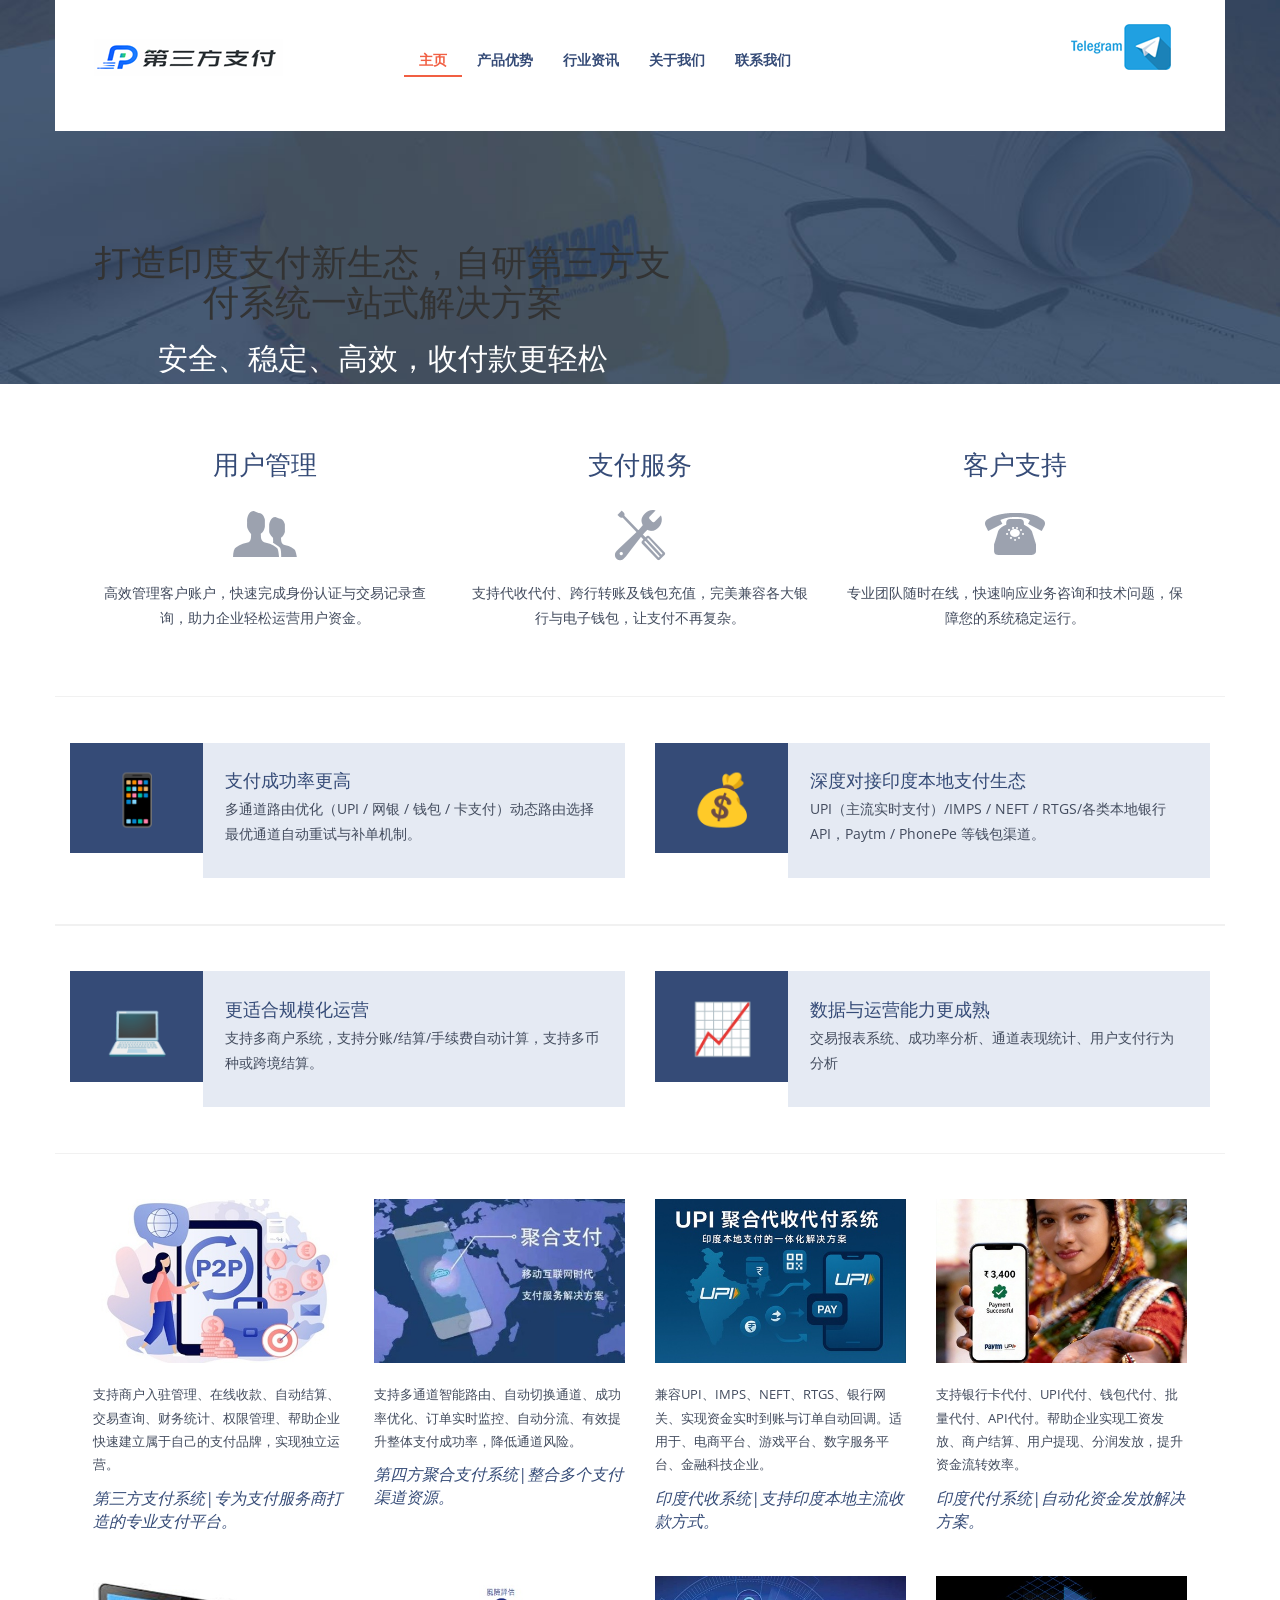
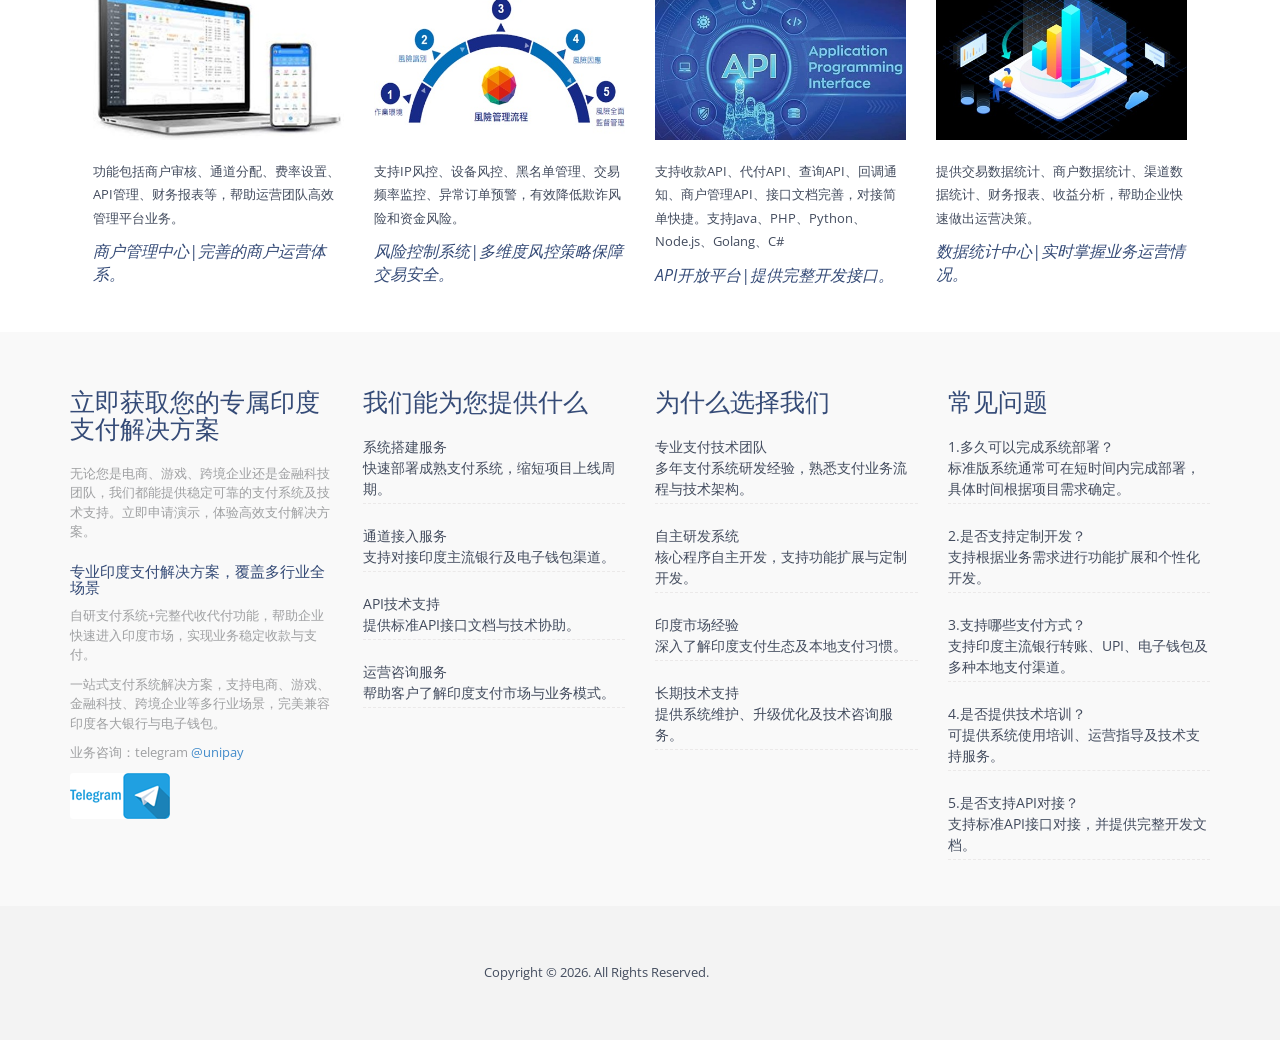
==== index.html @ 06663831 "Add files via upload" ====
<!DOCTYPE HTML>

<html>
<head><meta charset="utf-8"/><meta content="IE=edge" http-equiv="X-UA-Compatible"/><meta content="index,follow" name="robots"/>
<title>印度UPI支付系统搭建 | 第三方支付 & 代收代付解决方案</title>
<!-- Bootstrap -->
<link href="css/bootstrap.min.css" rel="stylesheet" type="text/css"/>
<link href="css/bootstrap.css" rel="stylesheet" type="text/css"/>
<meta content="width=device-width, initial-scale=1" name="viewport"/>

<!--[if lt IE 9]>
     <script src="https://oss.maxcdn.com/libs/html5shiv/3.7.0/html5shiv.js"></script>
     <script src="https://oss.maxcdn.com/libs/respond.js/1.4.2/respond.min.js"></script>
<![endif]-->
<!--  webfonts  -->
<link href="https://fonts.googleapis.com/css?family=Open+Sans:400,300,700" rel="stylesheet" type="text/css"/>
<!-- // webfonts  -->
<link href="css/style.css" media="all" rel="stylesheet" type="text/css">
<!-- start plugins -->
<script src="js/jquery.min.js" type="text/javascript"></script>
<script src="js/bootstrap.js" type="text/javascript"></script>
<script src="js/bootstrap.min.js" type="text/javascript"></script>
</link><link href="https://yourdomain.com/index.html" rel="canonical"/><meta content="Home" property="og:title"/><meta content="website" property="og:type"/><meta content="https://yourdomain.com/index.html" property="og:url"/><meta content="Automatically optimized website page" property="og:description"/><script type="application/ld+json">{"@context": "https://schema.org", "@type": "WebSite", "url": "https://yourdomain.com/", "name": "Home"}</script></head>
<body>
<header class="header_bg"><!-- start header -->
<div class="container">
<div class="row header">
<nav class="navbar" role="navigation">
<div class="container-fluid">
<!-- Brand and toggle get grouped for better mobile display -->
<div class="navbar-header">
<button class="navbar-toggle" data-target="#bs-example-navbar-collapse-1" data-toggle="collapse" type="button">
<span class="sr-only">Toggle navigation</span>
<span class="icon-bar"></span>
<span class="icon-bar"></span>
<span class="icon-bar"></span>
</button>
<a class="navbar-brand" href="index.html"><img alt="Image" class="img-responsive" loading="lazy" src="images/logo.png"/> </a>
</div>
<!-- Collect the nav links, forms, and other content for toggling -->
<div class="collapse navbar-collapse" id="bs-example-navbar-collapse-1">
<ul class="menu nav navbar-nav">
<li class="active"><a href="index.html">主页</a></li>
<li><a href="feature.html">产品优势</a></li>
<li><a href="blog.html">行业资讯</a></li>
<li><a href="about.html">关于我们</a></li>
<li><a href="contact.html">联系我们</a></li>
</ul>

<div class="soc_icons" style="text-align: right;">
<ul class="list-unstyled">
<li><a class="icon1" href="https://t.me/unipay02" rel="nofollow"></a></li>
<div class="clearfix"></div>
</ul>
</div>

</div><!-- /.navbar-collapse -->
</div><!-- /.container-fluid -->
</nav>
</div>
<div class="row slider text-center">
<div class="col-md-8">
<div class="col-md-10 slider_text">
<h1>打造印度支付新生态，自研第三方支付系统一站式解决方案</h1>
<h3>安全、稳定、高效，收付款更轻松</h3>
</div>
</div>
<!--<div class="col-md-4">
<div class="slider_img">
<img alt="Image" class="img-responsive" loading="lazy" src="images/pic1.png"/>
</div>
</div>-->
</div>
</div>
</header>

<main class="main"><!-- start main -->
<main class="container main">

<div class="row grids_of_3">
<div class="col-md-4 grid1_of_3">
<h2>用户管理</h2>
<img alt="Image" class="img-responsive" loading="lazy" src="images/icon1.png"/>
<p>高效管理客户账户，快速完成身份认证与交易记录查询，助力企业轻松运营用户资金。</p>
<!--<div class="rd_more1">
<a class="btn_style" href="single-page.html"></a>
</div>-->
</div>
<div class="col-md-4 grid1_of_3">
<h2>支付服务</h2>
<img alt="Image" class="img-responsive" loading="lazy" src="images/icon2.png"/>
<p>支持代收代付、跨行转账及钱包充值，完美兼容各大银行与电子钱包，让支付不再复杂。</p>
<!--<div class="rd_more1">
<a class="btn_style" href="single-page.html"></a>
</div>-->
</div>
<div class="col-md-4 grid1_of_3">
<h2>客户支持</h2>
<img alt="Image" class="img-responsive" loading="lazy" src="images/icon3.png"/>
<p>专业团队随时在线，快速响应业务咨询和技术问题，保障您的系统稳定运行。</p>
<!--<div class="rd_more1">
<a class="btn_style" href="single-page.html"></a>
</div>-->
</div>
<div class="clearfix"></div>
</div>
<div class="row grids_btm top">
<div class="col-md-6">
<div class="grid_list">
<div class="images_1_of_1">
<p>📱</p>
</div>
<div class="grid_1_of_1">
<h3>支付成功率更高</h3>
<p>多通道路由优化（UPI / 网银 / 钱包 / 卡支付）动态路由选择最优通道自动重试与补单机制。</p>
</div>
<div class="clearfix"></div>
</div>
</div>
<div class="col-md-6">
<div class="grid_list">
<div class="images_1_of_1">
<p>💰</p>
</div>
<div class="grid_1_of_1">
<h3>深度对接印度本地支付生态</h3>
<p>UPI（主流实时支付）/IMPS / NEFT / RTGS/各类本地银行API，Paytm / PhonePe 等钱包渠道。</p>
</div>
</div>
<div class="clearfix"></div>
</div>
</div>
<div class="row grids_btm top">
<div class="col-md-6">
<div class="grid_list">
<div class="images_1_of_1">
<p>💻</p>
</div>
<div class="grid_1_of_1">
<h3>更适合规模化运营</h3>
<p>支持多商户系统，支持分账/结算/手续费自动计算，支持多币种或跨境结算。</p>
</div>
<div class="clearfix"></div>
</div>
</div>
<div class="col-md-6">
<div class="grid_list">
<div class="images_1_of_1">
<p>📈</p>
</div>
<div class="grid_1_of_1">
<h3>数据与运营能力更成熟</h3>
<p>交易报表系统、成功率分析、通道表现统计、用户支付行为分析</p>
</div>
</div>
<div class="clearfix"></div>
</div>
</div>

<div class="features"><!-- start feature -->
<div class="row features_list">
<div class="col-md-3 feature">
<div class="fancyDemo">
<a href="images/ser_pic1.jpg" rel="group" title=""><img alt="Image" class="img-responsive" loading="lazy" src="images/ser_pic1.jpg"/></a>
</div>
<p class="para">支持商户入驻管理、在线收款、自动结算、交易查询、财务统计、权限管理、帮助企业快速建立属于自己的支付品牌，实现独立运营。</p>
<a href="single-page.html"> 第三方支付系统|专为支付服务商打造的专业支付平台。</a>
</div>
<div class="col-md-3 feature">
<div class="fancyDemo">
<a href="images/ser_pic2.jpg" rel="group" title=""><img alt="Image" class="img-responsive" loading="lazy" src="images/ser_pic2.jpg"/></a>
</div>
<p class="para">支持多通道智能路由、自动切换通道、成功率优化、订单实时监控、自动分流、有效提升整体支付成功率，降低通道风险。</p>
<a href="single-page.html">第四方聚合支付系统|整合多个支付渠道资源。</a>
</div>
<div class="col-md-3 feature">
<div class="fancyDemo">
<a href="images/ser_pic3.jpg" rel="group" title=""><img alt="Image" class="img-responsive" loading="lazy" src="images/ser_pic3.jpg"/></a>
</div>
<p class="para">兼容UPI、IMPS、NEFT、RTGS、银行网关、实现资金实时到账与订单自动回调。适用于、电商平台、游戏平台、数字服务平台、金融科技企业。</p>
<a href="single-page.html"> 印度代收系统|支持印度本地主流收款方式。</a>
</div>
<div class="col-md-3 feature">
<div class="fancyDemo">
<a href="images/ser_pic4.jpg" rel="group" title=""><img alt="Image" class="img-responsive" loading="lazy" src="images/ser_pic4.jpg"/></a>
</div>
<p class="para">支持银行卡代付、UPI代付、钱包代付、批量代付、API代付。帮助企业实现工资发放、商户结算、用户提现、分润发放，提升资金流转效率。</p>
<a href="single-page.html">印度代付系统|自动化资金发放解决方案。</a>
</div>
</div>
<div class="row features_list1"><!-- start feature -->
<div class="col-md-3 feature">
<div class="fancyDemo">
<a href="images/ser_pic5.jpg" rel="group" title=""><img alt="Image" class="img-responsive" loading="lazy" src="images/ser_pic5.jpg"/></a>
</div>
<p class="para">功能包括商户审核、通道分配、费率设置、API管理、财务报表等，帮助运营团队高效管理平台业务。</p>
<a href="single-page.html">商户管理中心|完善的商户运营体系。</a>
</div>
<div class="col-md-3 feature">
<div class="fancyDemo">
<a href="images/ser_pic6.jpg" rel="group" title=""><img alt="Image" class="img-responsive" loading="lazy" src="images/ser_pic6.jpg"/></a>
</div>
<p class="para">支持IP风控、设备风控、黑名单管理、交易频率监控、异常订单预警，有效降低欺诈风险和资金风险。</p>
<a href="single-page.html"> 风险控制系统|多维度风控策略保障交易安全。</a>
</div>
<div class="col-md-3 feature">
<div class="fancyDemo">
<a href="images/ser_pic7.jpg" rel="group" title=""><img alt="Image" class="img-responsive" loading="lazy" src="images/ser_pic7.jpg"/></a>
</div>
<p class="para">支持收款API、代付API、查询API、回调通知、商户管理API、接口文档完善，对接简单快捷。支持Java、PHP、Python、Node.js、Golang、C#</p>
<a href="single-page.html">API开放平台|提供完整开发接口。</a>
</div>
<div class="col-md-3 feature">
<div class="fancyDemo">
<a href="images/ser_pic8.jpg" rel="group" title=""><img alt="Image" class="img-responsive" loading="lazy" src="images/ser_pic8.jpg"/></a>
</div>
<p class="para">提供交易数据统计、商户数据统计、渠道数据统计、财务报表、收益分析，帮助企业快速做出运营决策。</p>
<a href="single-page.html"> 数据统计中心|实时掌握业务运营情况。
</a>
</div>
</div>
</div><!-- end feature -->

</main>
</main>
<footer class="footer_bg"><!-- start footre -->
<div class="container">
<div class="row footer">
<div class="col-md-3 span1_of_4">
<h4>立即获取您的专属印度支付解决方案</h4>
<p>无论您是电商、游戏、跨境企业还是金融科技团队，我们都能提供稳定可靠的支付系统及技术支持。立即申请演示，体验高效支付解决方案。</p>
<h5>专业印度支付解决方案，覆盖多行业全场景</h5>
<p class="top">自研支付系统+完整代收代付功能，帮助企业快速进入印度市场，实现业务稳定收款与支付。</p>
<p>一站式支付系统解决方案，支持电商、游戏、金融科技、跨境企业等多行业场景，完美兼容印度各大银行与电子钱包。</p>
<p>业务咨询：telegram <a href="https://t.me/unipay02" rel="nofollow">@unipay</a></p>
<div class="soc_icons">
<ul class="list-unstyled">
<li><a class="icon1" href="https://t.me/unipay02" rel="nofollow"></a></li>
<div class="clearfix"></div>
</ul>
</div>
</div>
<div class="col-md-3 span1_of_4">
<h4>我们能为您提供什么</h4>
<span><a href="#">系统搭建服务
     </br>快速部署成熟支付系统，缩短项目上线周期。 </a></span>
<span><a href="#">通道接入服务
     </br>支持对接印度主流银行及电子钱包渠道。</a></span>
<span><a href="#">API技术支持
     </br>提供标准API接口文档与技术协助。</a></span>
<span><a href="#">运营咨询服务
     </br>帮助客户了解印度支付市场与业务模式。</a></span>
</div>
<div class="col-md-3 span1_of_4">
<h4>为什么选择我们</h4>
<span><a href="#">专业支付技术团队
</br>多年支付系统研发经验，熟悉支付业务流程与技术架构。</a></span>
<span><a href="#">自主研发系统
</br>核心程序自主开发，支持功能扩展与定制开发。</a></span>
<span><a href="#">印度市场经验
</br>深入了解印度支付生态及本地支付习惯。</a></span>
<span><a href="#">长期技术支持
</br>提供系统维护、升级优化及技术咨询服务。</a></span>
</div>
<div class="col-md-3 span1_of_4">
<h4>常见问题</h4>
<span><a href="#">1.多久可以完成系统部署？
</br>标准版系统通常可在短时间内完成部署，具体时间根据项目需求确定。</a></span>
<span><a href="#">2.是否支持定制开发？
</br>支持根据业务需求进行功能扩展和个性化开发。</a></span>
<span><a href="#">3.支持哪些支付方式？
</br>支持印度主流银行转账、UPI、电子钱包及多种本地支付渠道。</a></span>
<span><a href="#">4.是否提供技术培训？
</br>可提供系统使用培训、运营指导及技术支持服务。</a></span>
<span><a href="#">5.是否支持API对接？
</br>支持标准API接口对接，并提供完整开发文档。</a></span>
</div>
<div class="clearfix"></div>
</div>
</div>
</footer>
<div class="footer_btm"><!-- start footer_btm -->
<div class="container">
<div class="row footer1">
<div class="col-md-7 copy">
<p class="link text-right">Copyright © 2026. All Rights Reserved.</p>
</div>
</div>
</div>
</div>
</body>
</html>
---- css/style.css ----
/*
*/
body {
	font-family: 'Open Sans', 'sans-serif';
	background:#ffffff;
	font-size: 100%;
}
.wrap{
	margin:0 auto;
	width:80%;
}
.header_bg{
	background: url('../images/header_bg.jpg');
	background-size: 100%;
}
.breadcrumb {
	background: none;
	padding: 4% 2%;
}
.breadcrumb > .active {
	color: #A8B8D8;
}
.breadcrumb li,.breadcrumb li a{
	font-size: 14px;
	color: #ffffff;
	text-transform:capitalize;
	-webkit-transition: all 0.3s ease-in-out;
	-moz-transition: all 0.3s ease-in-out;
	-o-transition: all 0.3s ease-in-out;
	transition: all 0.3s ease-in-out;
}
.breadcrumb li a:hover{
	text-decoration: none;
	color:#F15F43;
}
.header{
	background: #ffffff;
	padding: 2%;
}
.h_right{
	float: right;
	width: 72%;
}
.navbar-nav {
	margin-top:2%;
	margin-left: 10%;
}
.navbar-brand {
	line-height: 25px;
}
.menu li.active a{
	background: none;
	color:#F15F43;
	border-bottom:2px solid #F15F43;
}
.menu li a{
	font-size: 14px;
	text-transform: uppercase;
	color: #354B77;
	border-radius: 0px;
	font-weight: 700;
	padding-top: 5px;
	padding-bottom: 5px;
	-webkit-transition: all 0.3s ease-in-out;
	-moz-transition: all 0.3s ease-in-out;
	-o-transition: all 0.3s ease-in-out;
	transition: all 0.3s ease-in-out;
}
.menu li a:hover,.menu li.active a:hover{
	background: none;
	color: #F15F43;
	border-bottom:2px solid #F15F43;
}
.navbar-toggle {
  background-color: #354B77;
  border: 1px solid transparent;
}
.navbar-toggle .icon-bar {
	background-color: #ffffff;
}
.my_search{
	margin-top: 2%;
}
.my_search input[type="text"]{
	color:#2C3547;
	box-shadow: none;
	border:1px solid rgb(226, 226, 226);
	padding: 18px 14px;
	font-size: 13px;
}
.btn{
	background: #F15F43;
	color: #ffffff;
	padding: 9px 28px;
	line-height:20px;
	text-transform: uppercase;
	border: none;
	outline:none;
	-webkit-transition: all 0.3s ease-in-out;
	-moz-transition: all 0.3s ease-in-out;
	-o-transition: all 0.3s ease-in-out;
	transition: all 0.3s ease-in-out;
}
.btn:hover{
	color:#ffffff;
	background: #354B77;
}
/* start slider */
.slider{
	margin-top: 8%;	
}
.slider_text h2{
	font-size: 5em;
	color: #ffffff;
	text-transform: capitalize;
	font-weight: 600;
	line-height: 1.2em;
}
.slider_text h3{
	font-size: 3em;
	color: #ffffff;
	text-transform: capitalize;
	font-weight: 100;
}
.slider_img img{
	display: inline-block;
}
/* grids_of_3 */
.main{
	background: #fffffff;
}
.grids_of_3 {
	text-align: center;
	padding: 4% 2%;
}
.grid1_of_3 h2{
	text-transform: uppercase;
	color: #354B77;
	font-size: 26px;
}
.grid1_of_3 p{
	font-size: 14px;
	line-height: 1.8em;
	color: #434C5E;
	margin-bottom: 20px;
}
.grid1_of_3 img{
	display: inline-block;
	margin: 4% 0;
}
.btn_style{
	font-size: 14px;
	color: #ffffff;
	background: #F15F43;
	padding: 12px 30px;
	line-height: 20px;
	text-transform: uppercase;
	border: none;
	outline: none;
	-webkit-transition: all 0.3s ease-in-out;
	-moz-transition: all 0.3s ease-in-out;
	-o-transition: all 0.3s ease-in-out;
	transition: all 0.3s ease-in-out;
	border-radius: 2px;
	-webkit-border-radius: 2px;
	-moz-border-radius: 2px;
	-o-border-radius: 2px;
}
.btn_style:hover{
	background: #354B77;
}
/* grids_btm */
.grids_btm {
	padding: 4% 0;
}
.grid_list{
	display: block;
}
.grids_btm.top{
	padding: 4% 0;
	border-top: 1px ridge rgb(241, 241, 241);
	border-bottom: 1px ridge rgb(241, 241, 241);
}
.images_1_of_1{
	width:24%;
	float:left;
	background: #354B77;
	padding:4%;
}
.images_1_of_1 p{
	text-align: center;
	font-size: 5em;
	color: #ffffff;
	line-height:66px;
	margin: 0;
}
.grid_1_of_1{
	width:76%;
	float:left;
	background: #E5EAF3;
	padding:4%;
}
.grid_1_of_1 h3{
	color: #354B77;
	font-size: 1.8em;
	font-weight: normal;
	line-height: 31px;
	text-transform: uppercase;
	margin: 0;
}
.grid_1_of_1 p {
	font-size: 14px;
	line-height: 1.8em;
	color: #434C5E;
}
/* start footer */
.footer_bg{
	background: #f9f9f9;
}
.footer{
	padding:4% 0%;
}
.span1_of_4 h4{
	font-size: 2.5em;
	text-transform: uppercase;
	color: #354B77;
	margin-bottom: 8%;
}
.span1_of_4 h5{
	font-size: 1.5em;
	text-transform: capitalize;
	color: #354B77;
	margin-top: 8%;
}
.span1_of_4 p{
	margin-top: 5px;
	font-size: 13px;
	line-height: 1.5em;
	color: #9FA0A2;
}
.span1_of_4 p.top{
	margin-top: 4%;
}
.span1_of_4 span a{
	border-bottom: 1px dashed rgb(235, 233, 233);
	padding-bottom: 4px;
	margin-top: 8%;
	display: block;
	font-size: 14px;
	line-height: 1.5em;
	color: #434C5E;
	-webkit-transition: all 0.3s ease-in-out;
	-moz-transition: all 0.3s ease-in-out;
	-o-transition: all 0.3s ease-in-out;
	transition: all 0.3s ease-in-out;
}
.span1_of_4 span a:hover{
	text-decoration:none;
	color: #F15F43;
}
.f_nav li{
	display:inline-block;
	margin: 0 8px 8px 0;
}
.f_nav li a{
	display: block;
	-webkit-transition: all 0.3s ease-in-out;
	-moz-transition: all 0.3s ease-in-out;
	-o-transition: all 0.3s ease-in-out;
	transition: all 0.3s ease-in-out;
}
.f_nav li a img{
	background: #ffffff;
	padding: 5px;
	border: 1px solid #eeeeee;
}
.f_nav li a:hover{
	zoom: 1;
	filter: alpha(opacity=50);
	opacity: 0.7;
	-webkit-transition: opacity .15s ease-in-out;
	-moz-transition: opacity .15s ease-in-out;
	-ms-transition: opacity .15s ease-in-out;
	-o-transition: opacity .15s ease-in-out;
	transition: opacity .15s ease-in-out;
}
/*start footer_top */
.footer_btm{
	background: #f3f3f3;
}
.footer1{
	padding: 4% 2% 4% 0;
}
/* start soc_icons */
.soc_icons ul li{
	display:inline-block;
	margin-left: 10px;
}
.soc_icons ul li:first-child{
	margin-left: 0;
}
.soc_icons ul li a{
	display: block;
	width: 100px;
	height: 46px;
	-webkit-transition: all 0.3s ease-in-out;
	-moz-transition: all 0.3s ease-in-out;
	-o-transition: all 0.3s ease-in-out;
	transition: all 0.3s ease-in-out;
	border-radius: 3px;
	-webkit-border-radius: 3px;
	-moz-border-radius: 3px;
	-o-border-radius: 3px;
}
.soc_icons ul li a.icon1{
	background: #39579D url('../images/icons.png') no-repeat 0px 0px;
}
.soc_icons ul li a.icon2{
	background: #02B3E9 url('../images/icons.png') no-repeat -12px 10px;
}
.soc_icons ul li a.icon3{
	background: #DB4A39 url('../images/icons.png') no-repeat -44px 10px;
}
.soc_icons ul li a.icon4{
	background: #EA4C89 url('../images/icons.png') no-repeat -78px 10px;
}
.soc_icons ul li a.icon5{
	background: #5A872A url('../images/icons.png') no-repeat -112px 10px;
}
.soc_icons ul li a:hover{
	zoom: 1;
	filter: alpha(opacity=50);
	opacity: 0.7;
	-webkit-transition: opacity .15s ease-in-out;
	-moz-transition: opacity .15s ease-in-out;
	-ms-transition: opacity .15s ease-in-out;
	-o-transition: opacity .15s ease-in-out;
	transition: opacity .15s ease-in-out;
}
.copyrights{text-indent:-9999px;height:0;line-height:0;font-size:0;overflow:hidden;}
.copy{
	margin-top: 10px;
}
.copy p{
	color: #434C5E;
	font-size: 13px;
	line-height: 1.8em;
}
.copy p a{
	color:#F15F43;
	-webkit-transition: all 0.3s ease-in-out;
	-moz-transition: all 0.3s ease-in-out;
	-o-transition: all 0.3s ease-in-out;
	transition: all 0.3s ease-in-out;
}
.copy p a:hover{
	color: #434C5E;
	text-decoration: none;
}
/* start feature */
.features{
	padding:4% 2%;
}
.features_list1{
	margin-top: 4%;
}
.feature p{
	margin-top: 8%;
}
.feature img{
	width: 100%;
}
.feature a{
	display: block;
	font-size: 16px;
	font-style: italic;
	color: #354B77;
	text-transform: capitalize;
	-webkit-transition: all 0.3s ease-in-out;
	-moz-transition: all 0.3s ease-in-out;
	-o-transition: all 0.3s ease-in-out;
	transition: all 0.3s ease-in-out;
}
.feature a:hover{
	text-decoration: none;
	color: #F15F43;
}
/* start blog */
.blog{
	padding:4% 2%;
}
.blog_img{
	margin-top: 5px;
}
.blog_img1{
	margin-top: 6%;
}
.blog_left img{
	width:100%;
}
.blog_left h4 a{
	display:block;
	margin: 4% 0 2%;
	color: #354B77;
	-webkit-transition: all 0.3s ease-in-out;
	-moz-transition: all 0.3s ease-in-out;
	-o-transition: all 0.3s ease-in-out;
	transition: all 0.3s ease-in-out;
}
.blog_left h4 a:hover{
	text-decoration: none;
	color: #F15F43;
}
.blog_right h4{
	margin:0 0 4%;
	color: #354B77;	
	text-transform: capitalize;
}
/* start ads_nav */
.ads_nav li{
	float: left;
	width: 48.3333%;
	margin-left: 3.33333%;
	margin-bottom: 10px;
}
.ads_nav li:first-child,.ads_nav li:nth-child(3){
	margin-left: 0;
}
.ads_nav li a{
	display: block;
	-webkit-transition: all 0.3s ease-in-out;
	-moz-transition: all 0.3s ease-in-out;
	-o-transition: all 0.3s ease-in-out;
	transition: all 0.3s ease-in-out;
}
.ads_nav li a img{
	width: 100%;
}
.ads_nav li a:hover{
	zoom: 1;
	filter: alpha(opacity=50);
	opacity: 0.7;
	-webkit-transition: opacity .15s ease-in-out;
	-moz-transition: opacity .15s ease-in-out;
	-ms-transition: opacity .15s ease-in-out;
	-o-transition: opacity .15s ease-in-out;
	transition: opacity .15s ease-in-out;
}
/* start tag_nav */
.tag_nav {
	margin: 8% 0;
}
.tag_nav li{
	margin:10px 5px 0 0;
	display: inline-block;
}
.tag_nav li a{
	display: block;
	text-transform: capitalize;
	background: #E7E7E7;
	color: #5F5F5F;
	font-size: 13px;
	padding: 8px 14px;
	border-radius: 2px;
	-webkit-border-radius: 2px;
	-moz-border-radius: 2px;
	-o-border-radius: 2px;
	-webkit-transition: all 0.3s ease-in-out;
	-moz-transition: all 0.3s ease-in-out;
	-o-transition: all 0.3s ease-in-out;
	transition: all 0.3s ease-in-out;
}
.tag_nav li a:hover{
	background: #354B77;
	color: #ffffff;
	text-decoration:none;
}
/* start news_letter */
.news_letter{
	margin: 8% 0;
}
.news_letter form input[type="text"]{
	font-family: 'Open Sans', 'sans-serif';
	font-weight:100;
	padding: 10px;
	display: block;
	width: 100%;
	background: #ffffff;
	outline: none;
	color: #555555;
	font-size: 13px;
	border: 1px solid #DADADA;
	-webkit-appearance: none;
}
.news_letter form input[type="submit"]{
	margin-top: 4%;
	-webkit-appearance: none;
	float:right;
	font-family: 'Open Sans', 'sans-serif';
	cursor:pointer;
	border:none;
	outline:none;
	display: inline-block;
	padding: 12px 30px;
	font-size: 13px;
	color: #ffffff;
	background: #354B77;
	text-transform: uppercase;
	border-radius: 2px;
	-webkit-border-radius: 2px;
	-moz-border-radius: 2px;
	-o-border-radius: 2px;
	-webkit-transition: all 0.3s ease-in-out;
	-moz-transition: all 0.3s ease-in-out;
	-o-transition: all 0.3s ease-in-out;
	transition: all 0.3s ease-in-out;
}
.news_letter form input[type="submit"]:hover{
	background: #F15F43;
}
/* start about */
.about{
	padding: 4% 2%;
}
.img_style{
	margin-top:10px;
}
.img_style img{
	width: 100%;
}
.about h4{
	color: #354B77;
}
.para{
	font-size: 13px;
	line-height: 1.8em;
	color: #434C5E;
}
.about_p {
	padding: 10px;
	margin-top: 2%;
}
.read_more {
	margin: 3% 0 2%;
}
/* start contact */
.contact{
	padding: 2%;
}
.contact_info h2{
	text-transform: uppercase;
	color: #354B77;
	font-size: 26px;
}
.company_ad h2{
	font-size: 26px;
	text-transform: uppercase;
	color: #354B77;
}
.company_ad p{
	font-size: 13px;
}
.company_ad p a {
	color: #F15F43;
	-webkit-transition: all 0.3s ease-in-out;
	-moz-transition: all 0.3s ease-in-out;
	-o-transition: all 0.3s ease-in-out;
	transition: all 0.3s ease-in-out;
}
.company_ad p a:hover{
	text-decoration:none;
	color: #354B77;
}
.contact-form h2{
	font-size: 26px;	
	text-transform: uppercase;
	color: #354B77;
}
.contact-form span{
	display:block;
	text-transform: capitalize;
	font-size: 13px;
	color: #9499A3;
	font-weight: normal;
	margin-bottom: 10px;
}
.contact-form textarea {
	font-family: 'Open Sans', 'sans-serif';
	padding: 10px;
	display: block;
	width: 99.3333%;
	background: #ffffff;
	outline: none;
	color: #c0c0c0;
	font-size: 0.8725em;
	border: 1px solid #ECECEC;
	-webkit-appearance: none;
	resize: none;
	height: 120px;
	border-radius: 4px;
	-webkit-border-radius: 4px;
	-moz-border-radius: 4px;
	-o-border-radius: 4px;
}
.contact-form textarea:focus{
	border:1px solid #66afe9;
}
.form-control{
	box-shadow: none;
	border: 1px solid #ECECEC;
}
.form-control:focus {
	box-shadow: none;
}
.contact-form input[type="submit"] {
	margin-top:20px;
	font-family: 'Open Sans', 'sans-serif';
	-webkit-appearance: none;
	float: right;
	cursor: pointer;
	border: none;
	outline: none;
	display: inline-block;
	padding: 12px 30px;
	font-size: 0.8925em;
	color: #ffffff;
	background: #F15F43;
	text-transform: uppercase;
	border-radius: 2px;
	-webkit-border-radius: 2px;
	-moz-border-radius: 2px;
	-o-border-radius: 2px;
	-webkit-transition: all 0.3s ease-in-out;
	-moz-transition: all 0.3s ease-in-out;
	-o-transition: all 0.3s ease-in-out;
	transition: all 0.3s ease-in-out;
}
.contact-form input[type="submit"]:hover{
	background: #354B77;
}
/* start derails */
.details{
	padding:4% 2%;
}
.details img{
	margin-bottom: 2%;
}
/***** Media Quries *****/
@media only screen and (max-width: 1440px) and (min-width: 240px)  {
	.wrap{
		width:95%;
	}
}
@media only screen and (max-width: 1440px) {
}
@media only screen and (max-width: 1366px) {
}
@media only screen and (max-width: 1280px) {
}
@media only screen and (max-width: 1024px) {
	.logo img{
		width: 60%;
	}
	.h_right {
		width: 80%;
	}
	.nav > li > a {
		padding: 4px 8px;
	}
	.slider_text h2 {
		font-size: 4em;
	}
	.slider {
		margin-top: 2%;
	}
	.slider_text h3 {
		font-size: 2.5em;
	}
	.navbar-nav {
		margin-left: 0%;
	}
	.span1_of_4 h4 {
		font-size: 2em;
	}
	.images_1_of_1 p {
		line-height: 90px;
	}
}
@media only screen and (max-width: 768px) {
	.header_bg {
		background-size: 100% 100%;
	}
	.menu li.active a {
		border-bottom: none;
	}
	.menu li a:hover,.menu li.active a:hover{
		border-bottom: none;
	}
	.slider_text h2 {
		font-size: 2.8em;
	}
	.slider_text h3 {
		font-size: 2em;
	}
	.breadcrumb {
		padding: 4% 2% 2%;
	}
	.grid1_of_3 img {
		margin: 0% 0;
	}
	.grid_list{
		margin: 2% 0;
	}
	.images_1_of_1 p {
		line-height: 66px;
	}
	.span1_of_4 h4 {
		margin-bottom: 1%;
		margin-top: 2%;
	}
	.span1_of_4 h5 {
		margin-top: 2%;
	}
	.span1_of_4 p.top {
		margin-top: 1%;
	}
	.span1_of_4 span a {
		margin-top: 1%;
	}
	.footer1,.copy p{
		text-align:center !important;
	}
	.feature p {
		margin-top: 0%;
	}
	.feature a {
		margin-bottom: 4%;
	}
	.blog_right{
		margin-top: 4%;
	}
	.contact-form input[type="submit"] {
		margin: 15px 0;
	}
}
@media only screen and (max-width: 640px){
	.navbar-toggle {
		margin-top: 18px;
	}
	.slider_text h2 {
		font-size: 2.5em;
	}
	.slider_text h3 {
		font-size: 1.8em;
	}
}
@media only screen and (max-width: 480px) {
	.slider_text h2 {
		font-size: 2em;
	}
	.slider_text h3 {
		font-size: 1.2em;
	}
	.grid_1_of_1 h3 {
		line-height: 24px;
	}
	.grid_1_of_1 p {
		font-size: 13px;
		line-height: 1.5em;
	}
	.images_1_of_1 p {
		font-size: 5em;
		line-height: 1.44em;
	}
	.breadcrumb {
		padding: 4% 2% 0%;
	}
}
@media only screen and (max-width: 320px) {
	.slider_text h2 {
		font-size: 2.4em;
	}
	.slider_text h3 {
		font-size: 1.5em;
	}
	.slider_img img{
		width: 50%;
	}
	.grid1_of_3{
		margin-top: 30px;
	}
	.grid1_of_3 h2 {
		font-size: 26px;
	}
	.grid_1_of_1 h3 {
		font-size: 1.2em;
	}
	.images_1_of_1 p {
		font-size: 3em;
		line-height: 60px;
	}
	.hide{
		display: none;
	}
	.grid_1_of_1 {
		padding: 2%;
	}
	.breadcrumb li, .breadcrumb li a {
		font-size: 12px;
	}
	.span1_of_4 {
		margin-top: 20px;
	}
	.span1_of_4 span{
		margin: 10px 0;
	}
}
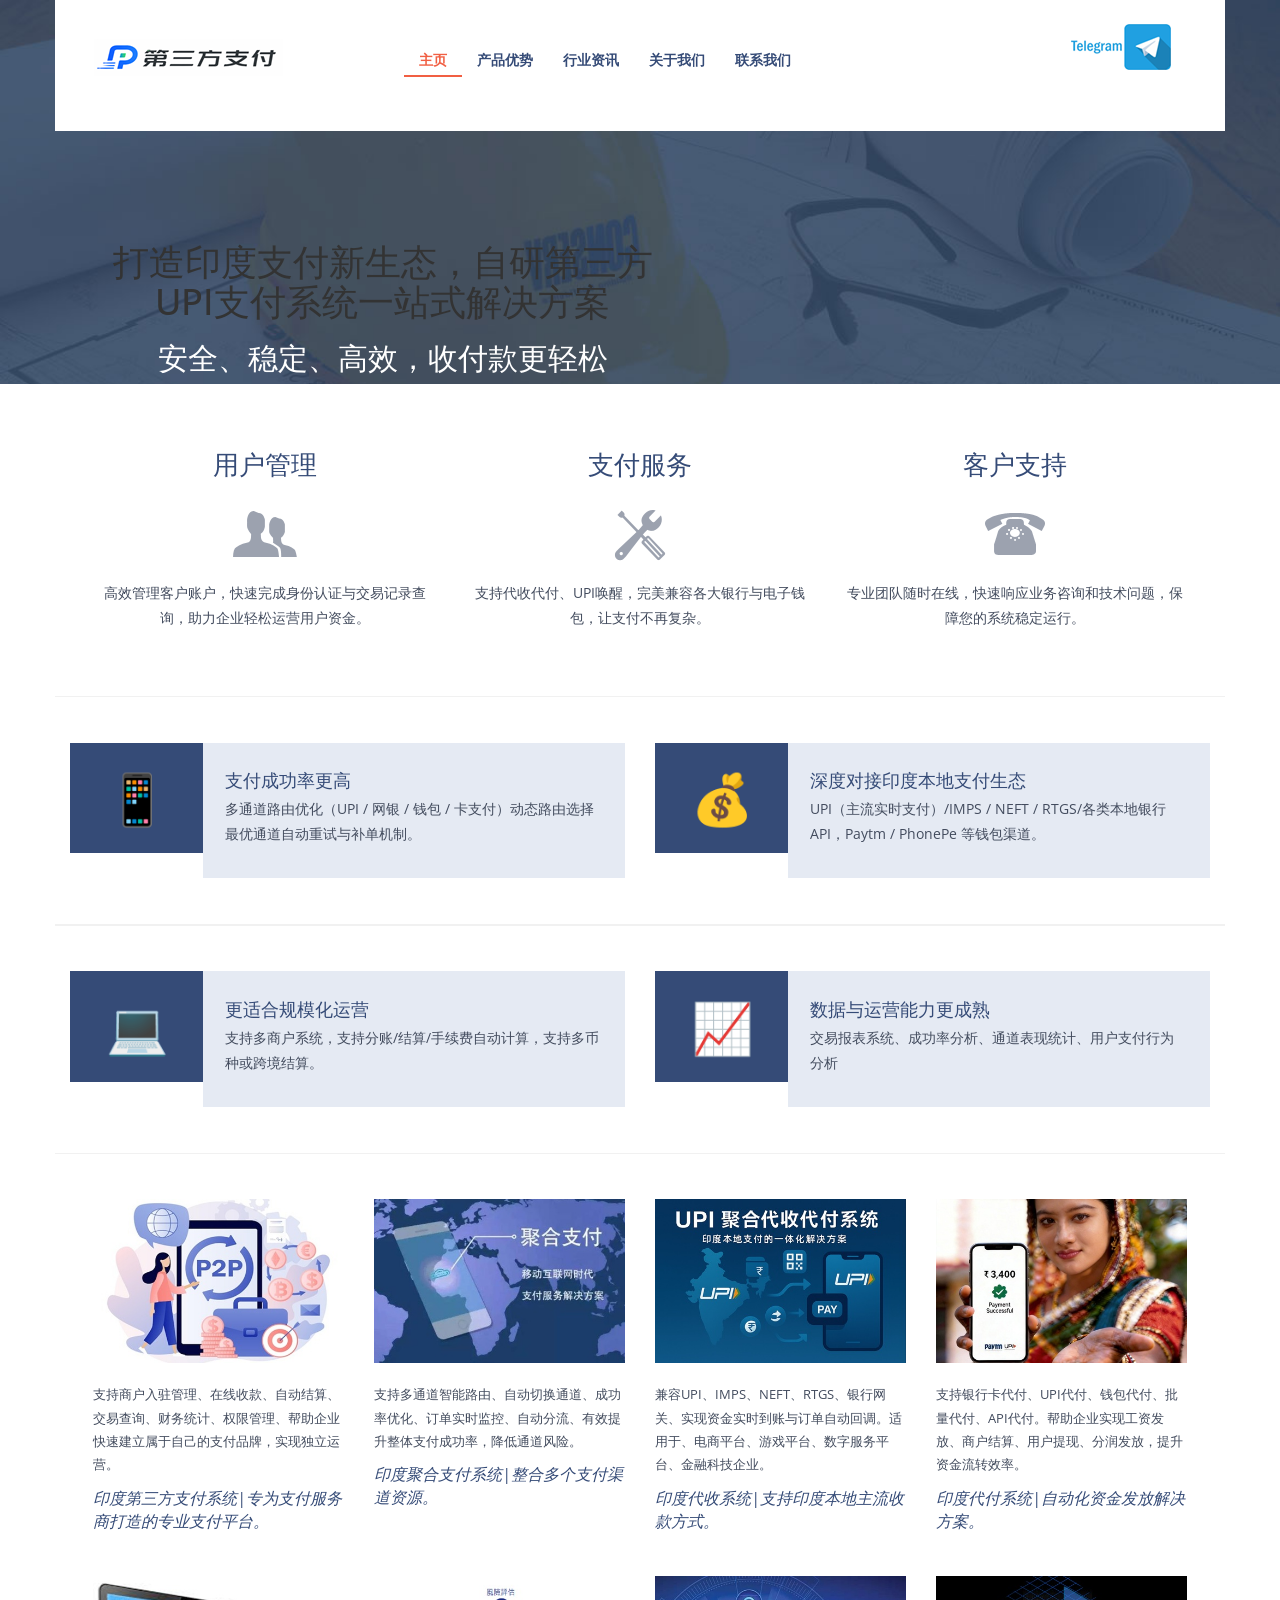
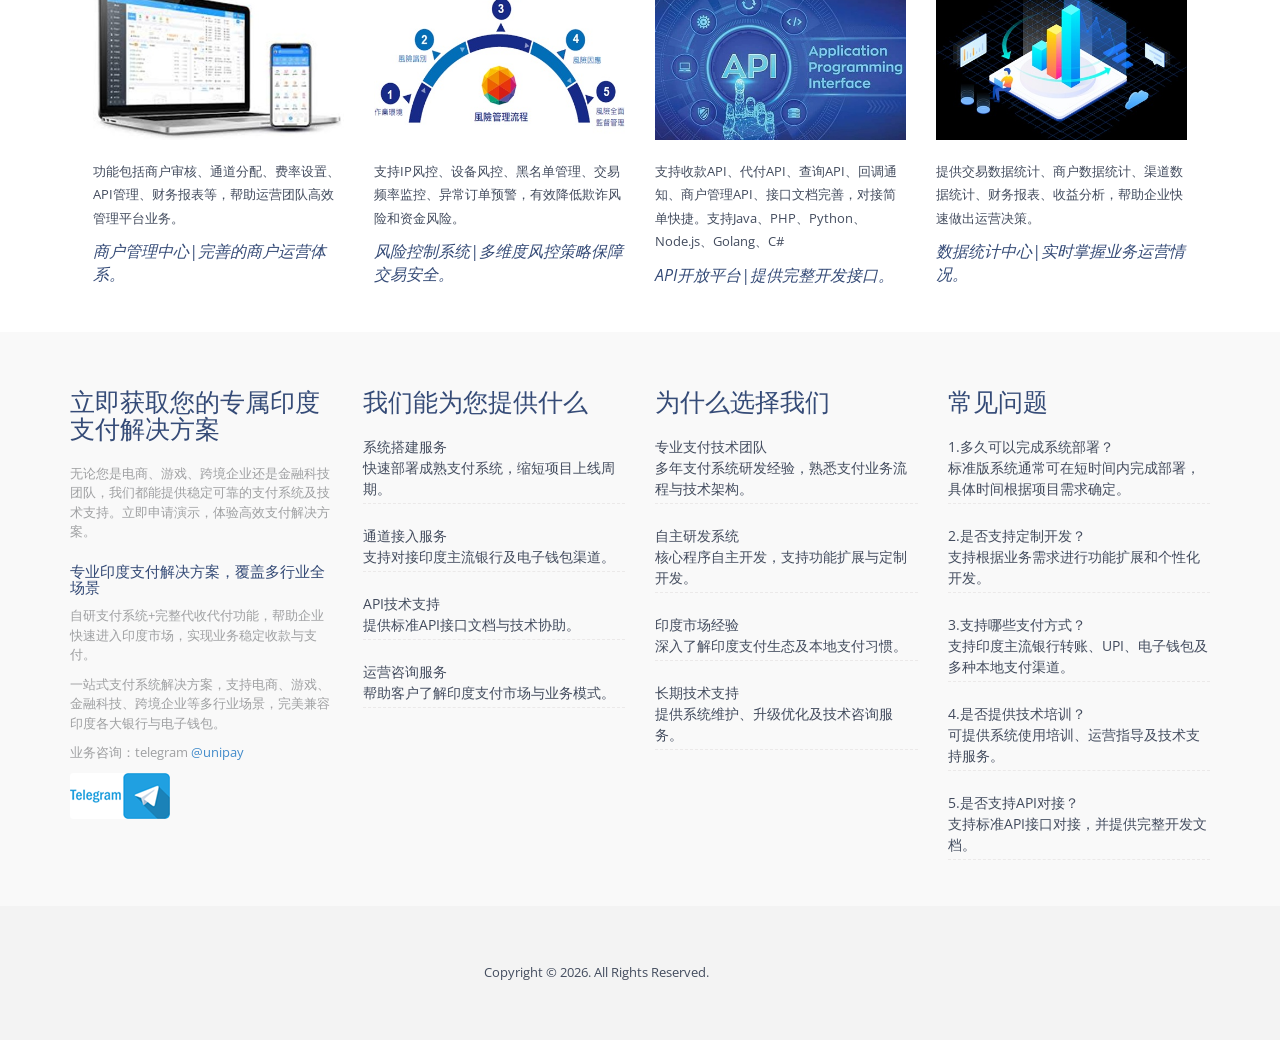
==== commit a6d3e9ad: "Update index.html" ====
--- a/index.html
+++ b/index.html
@@ -2,7 +2,9 @@
 
 <html>
 <head><meta charset="utf-8"/><meta content="IE=edge" http-equiv="X-UA-Compatible"/><meta content="index,follow" name="robots"/>
-<title>印度UPI支付系统搭建 | 第三方支付 & 代收代付解决方案</title>
+<meta name="description" content="专注印度支付系统搭建，为跨境电商、外贸企业、互联网平台提供印度支付解决方案，包括UPI支付接口、支付通道接入、聚合支付系统、商户收款系统、API开发及定制化支付平台建设，帮助企业快速布局印度市场。">
+<meta name="keywords" content="印度支付系统搭建,印度第三方支付搭建,印度支付通道搭建, UPI支付搭建,印度聚合支付,印度收款系统搭建,印度在线支付系统">
+<title>印度支付系统搭建|UPI唤醒</title>
 <!-- Bootstrap -->
 <link href="css/bootstrap.min.css" rel="stylesheet" type="text/css"/>
 <link href="css/bootstrap.css" rel="stylesheet" type="text/css"/>
@@ -20,7 +22,7 @@
 <script src="js/jquery.min.js" type="text/javascript"></script>
 <script src="js/bootstrap.js" type="text/javascript"></script>
 <script src="js/bootstrap.min.js" type="text/javascript"></script>
-</link><link href="https://yourdomain.com/index.html" rel="canonical"/><meta content="Home" property="og:title"/><meta content="website" property="og:type"/><meta content="https://yourdomain.com/index.html" property="og:url"/><meta content="Automatically optimized website page" property="og:description"/><script type="application/ld+json">{"@context": "https://schema.org", "@type": "WebSite", "url": "https://yourdomain.com/", "name": "Home"}</script></head>
+</link><link href="https://indiapaysys.shop/index.html" rel="canonical"/><meta content="Home" property="og:title"/><meta content="website" property="og:type"/><meta content="https://indiapaysys.shop/index.html" property="og:url"/><meta content="Automatically optimized website page" property="og:description"/><script type="application/ld+json">{"@context": "https://schema.org", "@type": "WebSite", "url": "https://indiapaysys.shop/", "name": "Home"}</script></head>
 <body>
 <header class="header_bg"><!-- start header -->
 <div class="container">
@@ -30,17 +32,17 @@
 <!-- Brand and toggle get grouped for better mobile display -->
 <div class="navbar-header">
 <button class="navbar-toggle" data-target="#bs-example-navbar-collapse-1" data-toggle="collapse" type="button">
-<span class="sr-only">Toggle navigation</span>
+<span class="sr-only"></span>
 <span class="icon-bar"></span>
 <span class="icon-bar"></span>
 <span class="icon-bar"></span>
 </button>
-<a class="navbar-brand" href="index.html"><img alt="Image" class="img-responsive" loading="lazy" src="images/logo.png"/> </a>
+<a class="navbar-brand" href="/"><img alt="Image" class="img-responsive" loading="lazy" src="images/logo.png"/> </a>
 </div>
 <!-- Collect the nav links, forms, and other content for toggling -->
 <div class="collapse navbar-collapse" id="bs-example-navbar-collapse-1">
 <ul class="menu nav navbar-nav">
-<li class="active"><a href="index.html">主页</a></li>
+<li class="active"><a href="/">主页</a></li>
 <li><a href="feature.html">产品优势</a></li>
 <li><a href="blog.html">行业资讯</a></li>
 <li><a href="about.html">关于我们</a></li>
@@ -61,7 +63,7 @@
 <div class="row slider text-center">
 <div class="col-md-8">
 <div class="col-md-10 slider_text">
-<h1>打造印度支付新生态，自研第三方支付系统一站式解决方案</h1>
+<h1>打造印度支付新生态，自研第三方UPI支付系统一站式解决方案</h1>
 <h3>安全、稳定、高效，收付款更轻松</h3>
 </div>
 </div>
@@ -89,7 +91,7 @@
 <div class="col-md-4 grid1_of_3">
 <h2>支付服务</h2>
 <img alt="Image" class="img-responsive" loading="lazy" src="images/icon2.png"/>
-<p>支持代收代付、跨行转账及钱包充值，完美兼容各大银行与电子钱包，让支付不再复杂。</p>
+<p>支持代收代付、UPI唤醒，完美兼容各大银行与电子钱包，让支付不再复杂。</p>
 <!--<div class="rd_more1">
 <a class="btn_style" href="single-page.html"></a>
 </div>-->
@@ -161,28 +163,28 @@
 <div class="row features_list">
 <div class="col-md-3 feature">
 <div class="fancyDemo">
-<a href="images/ser_pic1.jpg" rel="group" title=""><img alt="Image" class="img-responsive" loading="lazy" src="images/ser_pic1.jpg"/></a>
+<a href="images/ser_pic1.jpg" rel="group" title="印度第三方支付系统"><img alt="Image" class="img-responsive" loading="lazy" src="images/ser_pic1.jpg"/></a>
 </div>
 <p class="para">支持商户入驻管理、在线收款、自动结算、交易查询、财务统计、权限管理、帮助企业快速建立属于自己的支付品牌，实现独立运营。</p>
-<a href="single-page.html"> 第三方支付系统|专为支付服务商打造的专业支付平台。</a>
-</div>
-<div class="col-md-3 feature">
-<div class="fancyDemo">
-<a href="images/ser_pic2.jpg" rel="group" title=""><img alt="Image" class="img-responsive" loading="lazy" src="images/ser_pic2.jpg"/></a>
+<a href="single-page.html"> 印度第三方支付系统|专为支付服务商打造的专业支付平台。</a>
+</div>
+<div class="col-md-3 feature">
+<div class="fancyDemo">
+<a href="images/ser_pic2.jpg" rel="group" title="印度聚合支付系统"><img alt="Image" class="img-responsive" loading="lazy" src="images/ser_pic2.jpg"/></a>
 </div>
 <p class="para">支持多通道智能路由、自动切换通道、成功率优化、订单实时监控、自动分流、有效提升整体支付成功率，降低通道风险。</p>
-<a href="single-page.html">第四方聚合支付系统|整合多个支付渠道资源。</a>
-</div>
-<div class="col-md-3 feature">
-<div class="fancyDemo">
-<a href="images/ser_pic3.jpg" rel="group" title=""><img alt="Image" class="img-responsive" loading="lazy" src="images/ser_pic3.jpg"/></a>
+<a href="single-page.html">印度聚合支付系统|整合多个支付渠道资源。</a>
+</div>
+<div class="col-md-3 feature">
+<div class="fancyDemo">
+<a href="images/ser_pic3.jpg" rel="group" title="印度代收系统"><img alt="Image" class="img-responsive" loading="lazy" src="images/ser_pic3.jpg"/></a>
 </div>
 <p class="para">兼容UPI、IMPS、NEFT、RTGS、银行网关、实现资金实时到账与订单自动回调。适用于、电商平台、游戏平台、数字服务平台、金融科技企业。</p>
 <a href="single-page.html"> 印度代收系统|支持印度本地主流收款方式。</a>
 </div>
 <div class="col-md-3 feature">
 <div class="fancyDemo">
-<a href="images/ser_pic4.jpg" rel="group" title=""><img alt="Image" class="img-responsive" loading="lazy" src="images/ser_pic4.jpg"/></a>
+<a href="images/ser_pic4.jpg" rel="group" title="印度代付系统"><img alt="Image" class="img-responsive" loading="lazy" src="images/ser_pic4.jpg"/></a>
 </div>
 <p class="para">支持银行卡代付、UPI代付、钱包代付、批量代付、API代付。帮助企业实现工资发放、商户结算、用户提现、分润发放，提升资金流转效率。</p>
 <a href="single-page.html">印度代付系统|自动化资金发放解决方案。</a>
@@ -191,28 +193,28 @@
 <div class="row features_list1"><!-- start feature -->
 <div class="col-md-3 feature">
 <div class="fancyDemo">
-<a href="images/ser_pic5.jpg" rel="group" title=""><img alt="Image" class="img-responsive" loading="lazy" src="images/ser_pic5.jpg"/></a>
+<a href="images/ser_pic5.jpg" rel="group" title="商户管理中心"><img alt="Image" class="img-responsive" loading="lazy" src="images/ser_pic5.jpg"/></a>
 </div>
 <p class="para">功能包括商户审核、通道分配、费率设置、API管理、财务报表等，帮助运营团队高效管理平台业务。</p>
 <a href="single-page.html">商户管理中心|完善的商户运营体系。</a>
 </div>
 <div class="col-md-3 feature">
 <div class="fancyDemo">
-<a href="images/ser_pic6.jpg" rel="group" title=""><img alt="Image" class="img-responsive" loading="lazy" src="images/ser_pic6.jpg"/></a>
+<a href="images/ser_pic6.jpg" rel="group" title="风险控制系统"><img alt="Image" class="img-responsive" loading="lazy" src="images/ser_pic6.jpg"/></a>
 </div>
 <p class="para">支持IP风控、设备风控、黑名单管理、交易频率监控、异常订单预警，有效降低欺诈风险和资金风险。</p>
 <a href="single-page.html"> 风险控制系统|多维度风控策略保障交易安全。</a>
 </div>
 <div class="col-md-3 feature">
 <div class="fancyDemo">
-<a href="images/ser_pic7.jpg" rel="group" title=""><img alt="Image" class="img-responsive" loading="lazy" src="images/ser_pic7.jpg"/></a>
+<a href="images/ser_pic7.jpg" rel="group" title="API开放平台"><img alt="Image" class="img-responsive" loading="lazy" src="images/ser_pic7.jpg"/></a>
 </div>
 <p class="para">支持收款API、代付API、查询API、回调通知、商户管理API、接口文档完善，对接简单快捷。支持Java、PHP、Python、Node.js、Golang、C#</p>
 <a href="single-page.html">API开放平台|提供完整开发接口。</a>
 </div>
 <div class="col-md-3 feature">
 <div class="fancyDemo">
-<a href="images/ser_pic8.jpg" rel="group" title=""><img alt="Image" class="img-responsive" loading="lazy" src="images/ser_pic8.jpg"/></a>
+<a href="images/ser_pic8.jpg" rel="group" title="数据统计中心"><img alt="Image" class="img-responsive" loading="lazy" src="images/ser_pic8.jpg"/></a>
 </div>
 <p class="para">提供交易数据统计、商户数据统计、渠道数据统计、财务报表、收益分析，帮助企业快速做出运营决策。</p>
 <a href="single-page.html"> 数据统计中心|实时掌握业务运营情况。
@@ -232,47 +234,47 @@
 <h5>专业印度支付解决方案，覆盖多行业全场景</h5>
 <p class="top">自研支付系统+完整代收代付功能，帮助企业快速进入印度市场，实现业务稳定收款与支付。</p>
 <p>一站式支付系统解决方案，支持电商、游戏、金融科技、跨境企业等多行业场景，完美兼容印度各大银行与电子钱包。</p>
-<p>业务咨询：telegram <a href="https://t.me/unipay02" rel="nofollow">@unipay</a></p>
+<p>业务咨询：telegram <a href="https://t.me/alexmaxpro001" rel="nofollow">@unipay</a></p>
 <div class="soc_icons">
 <ul class="list-unstyled">
-<li><a class="icon1" href="https://t.me/unipay02" rel="nofollow"></a></li>
+<li><a class="icon1" href="https://t.me/alexmaxpro001" rel="nofollow"></a></li>
 <div class="clearfix"></div>
 </ul>
 </div>
 </div>
 <div class="col-md-3 span1_of_4">
 <h4>我们能为您提供什么</h4>
-<span><a href="#">系统搭建服务
+<span><a>系统搭建服务
      </br>快速部署成熟支付系统，缩短项目上线周期。 </a></span>
-<span><a href="#">通道接入服务
+<span><a>通道接入服务
      </br>支持对接印度主流银行及电子钱包渠道。</a></span>
-<span><a href="#">API技术支持
+<span><a>API技术支持
      </br>提供标准API接口文档与技术协助。</a></span>
-<span><a href="#">运营咨询服务
+<span><a>运营咨询服务
      </br>帮助客户了解印度支付市场与业务模式。</a></span>
 </div>
 <div class="col-md-3 span1_of_4">
 <h4>为什么选择我们</h4>
-<span><a href="#">专业支付技术团队
+<span><a>专业支付技术团队
 </br>多年支付系统研发经验，熟悉支付业务流程与技术架构。</a></span>
-<span><a href="#">自主研发系统
+<span><a>自主研发系统
 </br>核心程序自主开发，支持功能扩展与定制开发。</a></span>
-<span><a href="#">印度市场经验
+<span><a>印度市场经验
 </br>深入了解印度支付生态及本地支付习惯。</a></span>
-<span><a href="#">长期技术支持
+<span><a>长期技术支持
 </br>提供系统维护、升级优化及技术咨询服务。</a></span>
 </div>
 <div class="col-md-3 span1_of_4">
 <h4>常见问题</h4>
-<span><a href="#">1.多久可以完成系统部署？
+<span><a>1.多久可以完成系统部署？
 </br>标准版系统通常可在短时间内完成部署，具体时间根据项目需求确定。</a></span>
-<span><a href="#">2.是否支持定制开发？
+<span><a>2.是否支持定制开发？
 </br>支持根据业务需求进行功能扩展和个性化开发。</a></span>
-<span><a href="#">3.支持哪些支付方式？
+<span><a>3.支持哪些支付方式？
 </br>支持印度主流银行转账、UPI、电子钱包及多种本地支付渠道。</a></span>
-<span><a href="#">4.是否提供技术培训？
+<span><a>4.是否提供技术培训？
 </br>可提供系统使用培训、运营指导及技术支持服务。</a></span>
-<span><a href="#">5.是否支持API对接？
+<span><a>5.是否支持API对接？
 </br>支持标准API接口对接，并提供完整开发文档。</a></span>
 </div>
 <div class="clearfix"></div>
@@ -289,4 +291,4 @@
 </div>
 </div>
 </body>
-</html>+</html>
